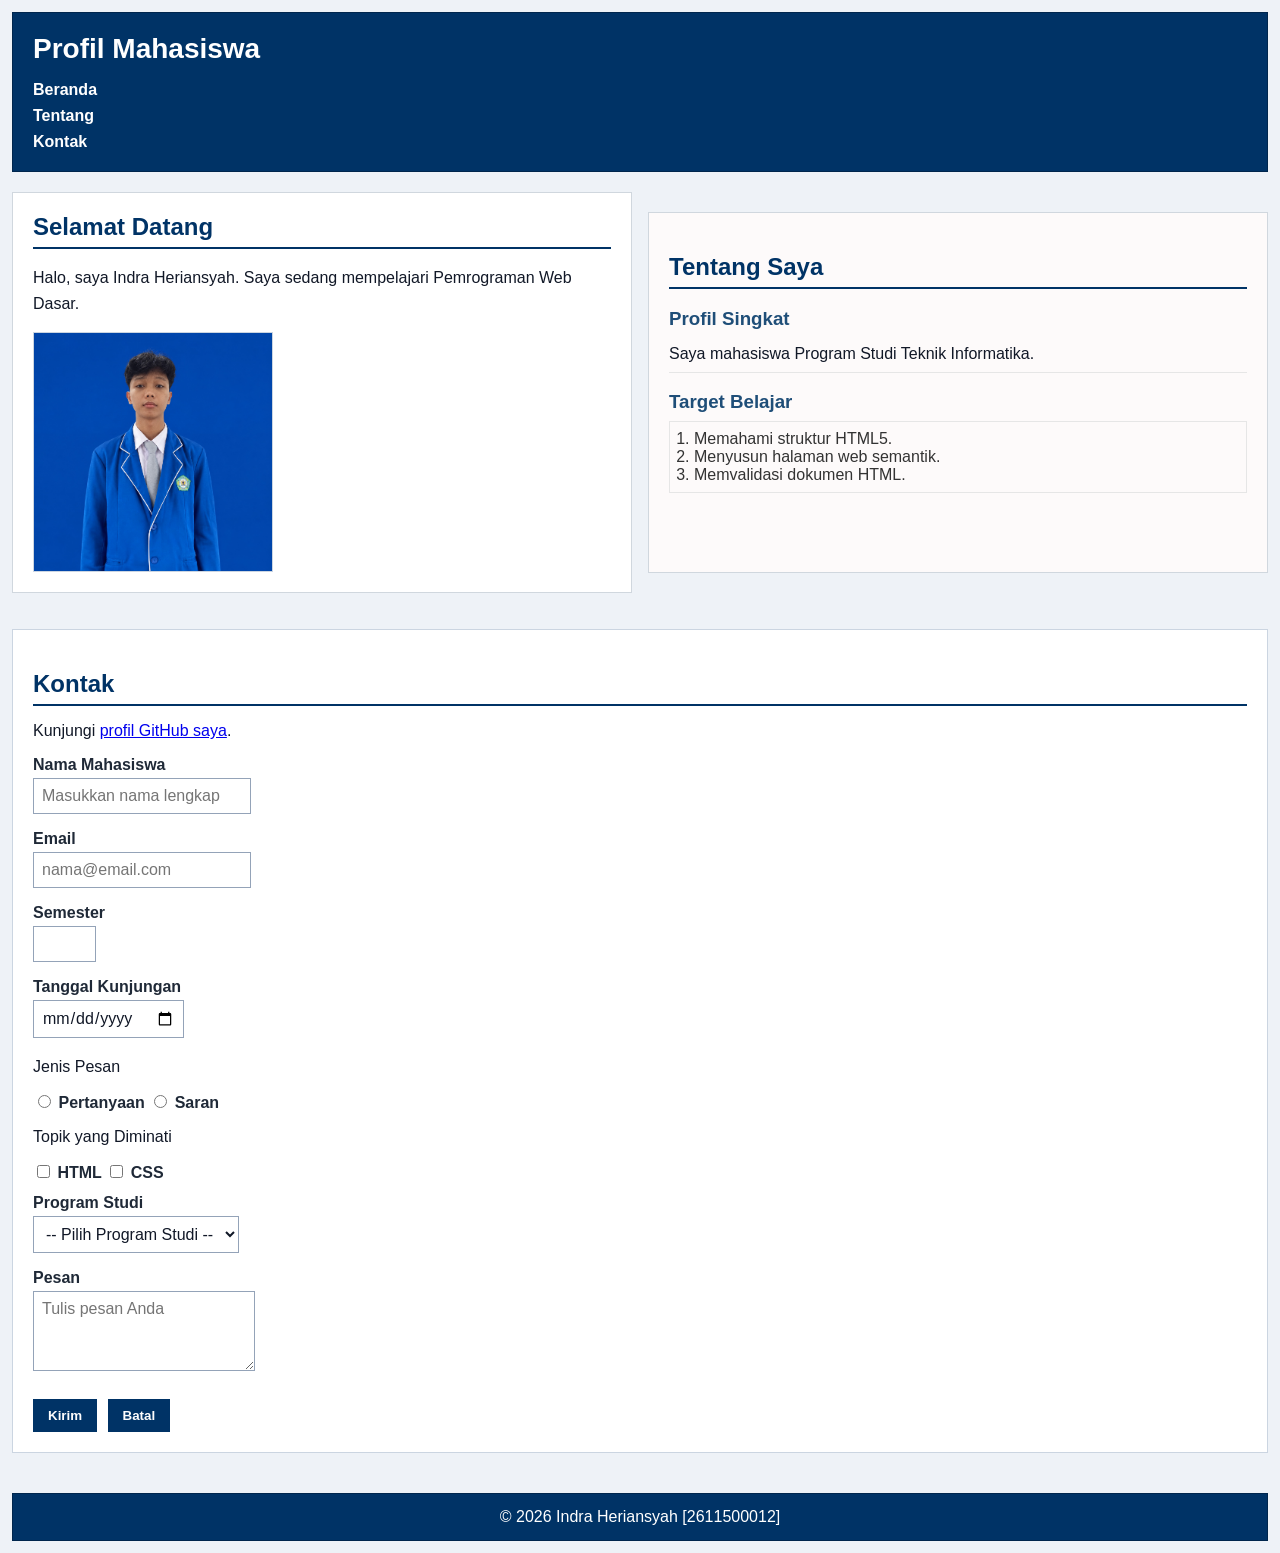
==== pertemuan-04/index.html @ c94152ea "Terapkan desain web responsif Pertemuan-04" ====
<!doctype html>
<html lang="id">

<head>
    <meta charset="UTF-8" />
    <meta name="viewport" content="width=device-width, initial-scale=1.0" />
    <title>Profil Mahasiswa</title>
    <link rel="stylesheet" href="style.css" />
</head>

<body>
    <header>
        <h1>Profil Mahasiswa</h1>
        <nav>
            <ul>
                <li><a href="#home">Beranda</a></li>
                <li><a href="#about">Tentang</a></li>
                <li><a href="#contact">Kontak</a></li>
            </ul>
        </nav>
    </header>
    <main>
        <section id="home">
            <h2>Selamat Datang</h2>
            <p>Halo, saya Indra Heriansyah. Saya sedang mempelajari Pemrograman Web Dasar.</p>
            <img src="img/foto-profil.jpeg" alt="Foto profil Indra Heriansyah" width="175" height="175" />
        </section>
        <section id="about">
            <h2>Tentang Saya</h2>
            <article>
                <h3>Profil Singkat</h3>
                <p>Saya mahasiswa Program Studi Teknik Informatika.</p>
                <h3>Target Belajar</h3>
                <ol>
                    <li>Memahami struktur HTML5.</li>
                    <li>Menyusun halaman web semantik.</li>
                    <li>Memvalidasi dokumen HTML.</li>
                </ol>
            </article>
        </section>
        <section id="contact">
            <h2>Kontak</h2>
            <p>Kunjungi <a href="https://github.com/2611500012-bit/2611500012-PWD-TI1A-2627O.git">profil GitHub
                    saya</a>.</p>
            <form action="index.html" method="get">
                <div class="form-group">
                    <label for="nama">Nama Mahasiswa</label><br />
                    <input class="input-form" type="text" id="nama" name="nama" placeholder="Masukkan nama lengkap"
                        minlength="3" maxlength="50" required />
                </div>
                <div class="form-group">
                    <label for="email">Email</label><br />
                    <input class="input-form" type="email" id="email" name="email" placeholder="nama@email.com"
                        required />
                </div>
                <div class="form-group">
                    <label for="semester">Semester</label><br />
                    <input class="input-form" type="number" id="semester" name="semester" min="1" max="14" required />
                </div>
                <div class="form-group">
                    <label for="tanggal">Tanggal Kunjungan</label><br />
                    <input class="input-form" type="date" id="tanggal" name="tanggal" required />
                </div>
                <div class="form-group">
                    <p>Jenis Pesan</p>
                    <input type="radio" id="pertanyaan" name="jenis_pesan" value="pertanyaan" required />
                    <label for="pertanyaan">Pertanyaan</label>
                    <input type="radio" id="saran" name="jenis_pesan" value="saran" />
                    <label for="saran">Saran</label>
                </div>
                <div class="form-group">
                    <p>Topik yang Diminati</p>
                    <input type="checkbox" id="minat-html" name="minat" value="HTML" />
                    <label for="minat-html">HTML</label>
                    <input type="checkbox" id="minat-css" name="minat" value="CSS" />
                    <label for="minat-css">CSS</label>
                </div>
                <div class="form-group">
                    <label for="prodi">Program Studi</label><br />
                    <select class="input-form" id="prodi" name="prodi" required>
                        <option value="">-- Pilih Program Studi --</option>
                        <option value="SI">Sistem Informasi</option>
                        <option value="TI">Teknik Informatika</option>
                    </select>
                </div>
                <div class="form-group">
                    <label for="pesan">Pesan</label><br />
                    <textarea class="input-form" id="pesan" name="pesan" maxlength="300" placeholder="Tulis pesan Anda"
                        required></textarea>
                </div>
                <button type="submit">Kirim</button>
                <button type="reset">Batal</button>
            </form>
        </section>
    </main>
    <footer>
        <p>&copy; 2026 Indra Heriansyah [2611500012]</p>
    </footer>
</body>

</html>
---- pertemuan-04/style.css ----
* {
    box-sizing: border-box;
}

body {
    margin: 0;
    padding: 12px;
    font-family: Arial, sans-serif;
    color: #111827;
    background-color: #eef2f7;
}

/* Header */
header {
    background-color: #003366;
    color: #ffffff;
    padding: 20px;
    margin-bottom: 20px;
    border: 1px solid #00264d;
}

header h1 {
    margin: 0 0 16px;
    font-size: 28px;
}

nav ul {
    display: flex;
    flex-direction: column;
    justify-content: flex-start;
    align-items: flex-start;
    gap: 8px;
    margin: 0;
    padding: 0;
    list-style: none;
}

nav a {
    color: #ffffff;
    font-weight: bold;
    text-decoration: none;
}

main {
    display: grid;
    grid-template-columns: 1fr 1fr;
    gap: 16px;
}

section {
    width: 100%;
}

#home {
    background-color: #ffffff;
    border: 1px solid #d0d7de;
    padding: 20px;
    margin: 0;
}

#home h2 {
    color: #003366;
    border-bottom: 2px solid #003366;
    padding-bottom: 6px;
    margin-top: 0;
    margin-bottom: 16px;
}

#home p {
    line-height: 1.6;
    margin: 0 0 16px;
}

#home img {
    display: block;
    width: 240px;
    max-width: 100%;
    height: auto;
    border: 1px solid #cbd5e1;
}

#about {
    background-color: #fdfafa;
    border: 1px solid #d0d7de;
    padding: 20px;
    margin: 20px 0;
    font-family: Arial, sans-serif;
}

#about h2 {
    color: #003366;
    border-bottom: 2px solid #003366;
    padding-bottom: 6px;
    margin-bottom: 16px;
}

#about h3 {
    color: #1f4e78;
    margin-bottom: 6px;
}

#about p {
    line-height: 1.5;
    margin: 6px 0;
    padding: 6px 0;
    border-bottom: 1px solid #e6e6e6;
}

#about ol {
    color: #333333;
    margin: 8px 0;
    padding: 8px 24px;
    border: 1px solid #e6e6e6;
}

#contact {
    background-color: #ffffff;
    border: 1px solid #cbd5e1;
    padding: 20px;
    margin: 20px 0;
    font-family: Arial, sans-serif;
    grid-column: 1 / -1;

}

#contact h2 {
    color: #003366;
    border-bottom: 2px solid #003366;
    padding-bottom: 6px;
    margin-bottom: 16px;
}

.form-group {
    margin: 12px 0;
}

#contact label {
    color: #1f2937;
    font-weight: bold;
}

.input-form {
    background-color: #ffffff;
    color: #111827;
    font-family: Arial, sans-serif;
    font-size: 16px;
    padding: 8px;
    margin: 4px 0;
    border: 1px solid #94a3b8;
}

#contact textarea {
    min-height: 80px;
    resize: vertical;
}

#contact button {
    background-color: #003366;
    color: #fdfdfd;
    font-weight: bold;
    padding: 8px 14px;
    margin: 8px 6px 0 0;
    border: 1px solid #003366;
}

/* Footer */
footer {
    background-color: #003366;
    color: #ffffff;
    text-align: center;
    padding: 14px 20px;
    margin-top: 20px;
    border: 1px solid #00264d;
}

footer p {
    margin: 0;
}
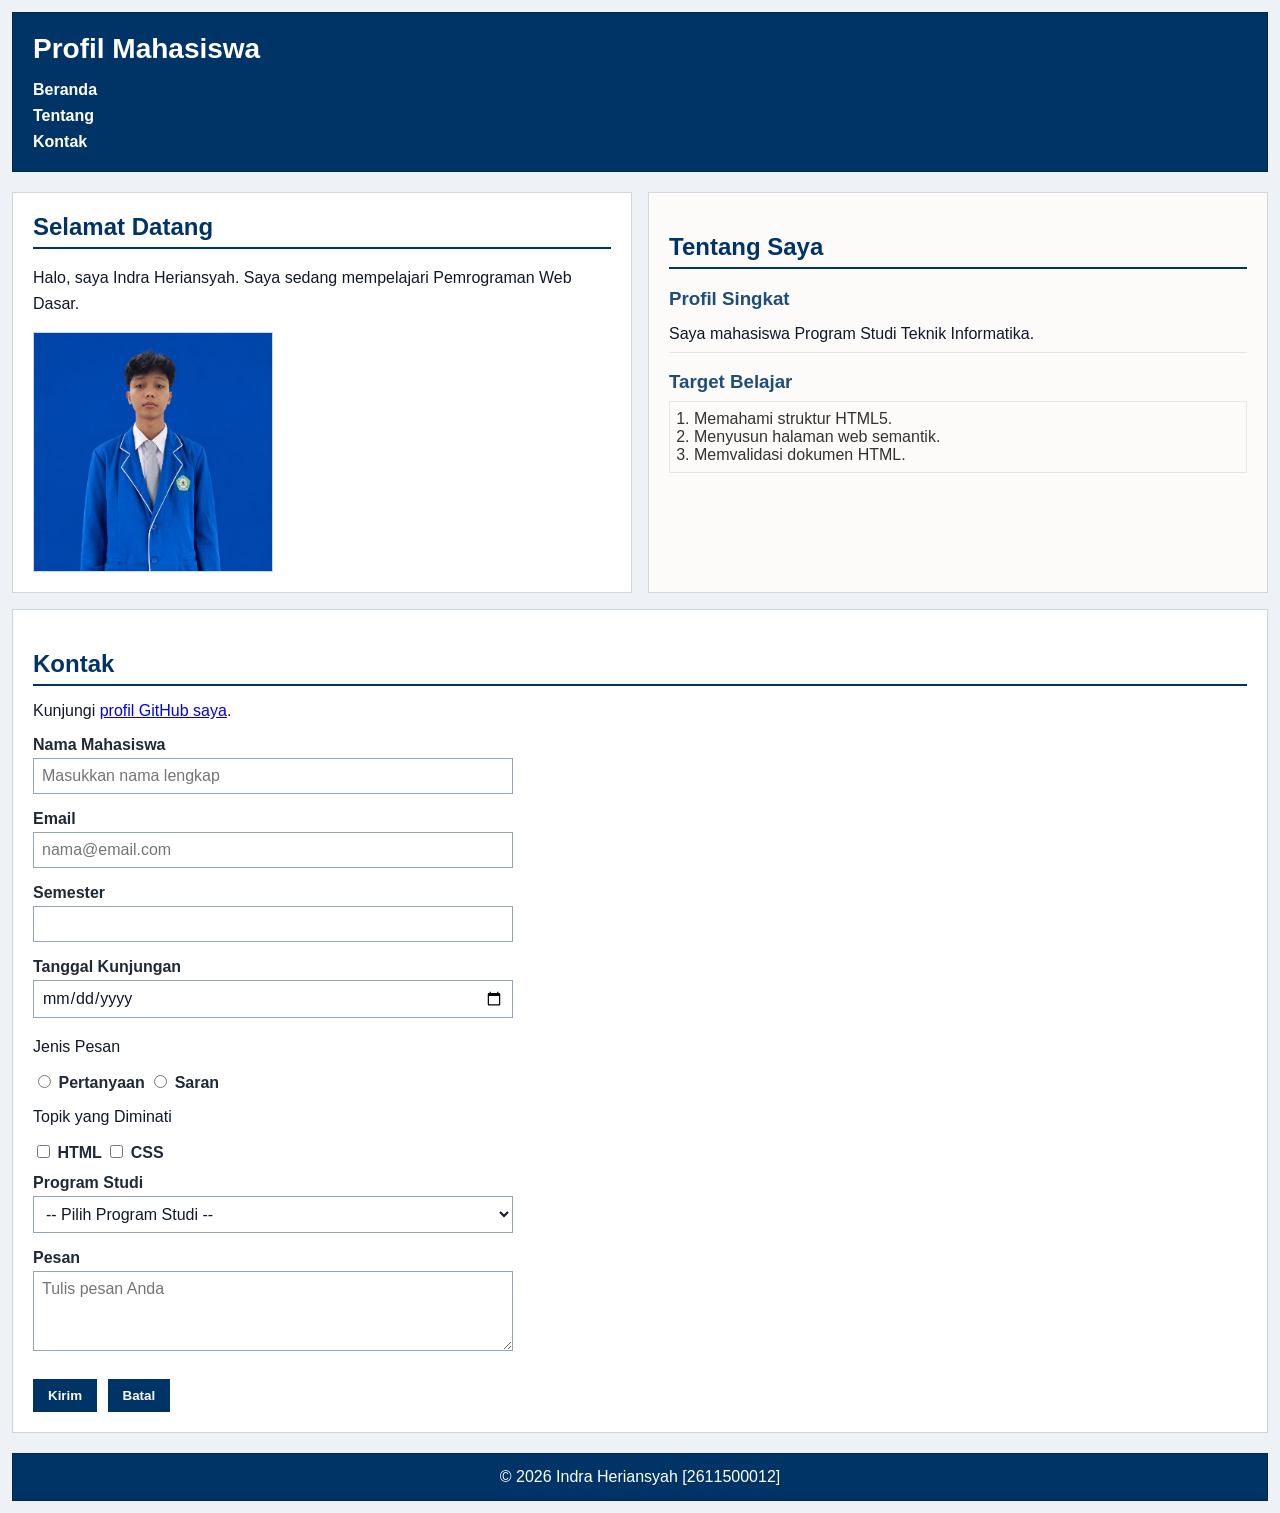
==== commit ebbc5374: "Pisahkan CSS dari HTML pada P4" ====
--- a/pertemuan-04/index.html
+++ b/pertemuan-04/index.html
@@ -4,7 +4,7 @@
 <head>
     <meta charset="UTF-8" />
     <meta name="viewport" content="width=device-width, initial-scale=1.0" />
-    <title>Profil Mahasiswa</title>
+    <title>Profil Mahasiswa.</title>
     <link rel="stylesheet" href="style.css" />
 </head>
 
--- a/pertemuan-04/style.css
+++ b/pertemuan-04/style.css
@@ -41,9 +41,14 @@
     text-decoration: none;
 }
 
+nav a:hover,
+nav a:focus-visible {
+    text-decoration: underline;
+}
+
 main {
     display: grid;
-    grid-template-columns: 1fr 1fr;
+    grid-template-columns: repeat(2, minmax(0, 1fr));
     gap: 16px;
 }
 
@@ -83,7 +88,7 @@
     background-color: #fdfafa;
     border: 1px solid #d0d7de;
     padding: 20px;
-    margin: 20px 0;
+    margin: 0;
     font-family: Arial, sans-serif;
 }
 
@@ -117,10 +122,9 @@
     background-color: #ffffff;
     border: 1px solid #cbd5e1;
     padding: 20px;
-    margin: 20px 0;
+    margin: 0;
     font-family: Arial, sans-serif;
     grid-column: 1 / -1;
-
 }
 
 #contact h2 {
@@ -140,6 +144,8 @@
 }
 
 .input-form {
+    width: 100%;
+    max-width: 480px;
     background-color: #ffffff;
     color: #111827;
     font-family: Arial, sans-serif;
@@ -161,6 +167,18 @@
     padding: 8px 14px;
     margin: 8px 6px 0 0;
     border: 1px solid #003366;
+    cursor: pointer;
+}
+
+#contact button:hover,
+#contact button:focus-visible {
+    background-color: #004080;
+}
+
+.input-form:focus-visible,
+#contact input:focus-visible {
+    outline: 2px solid #1d4ed8;
+    outline-offset: 2px;
 }
 
 /* Footer */
@@ -175,4 +193,20 @@
 
 footer p {
     margin: 0;
+}
+
+@media (max-width: 768px) {
+    main {
+        grid-template-columns: minmax(0, 1fr);
+    }
+
+    #contact {
+        grid-column: auto;
+    }
+
+    #home,
+    #about,
+    #contact {
+        padding: 16px;
+    }
 }
